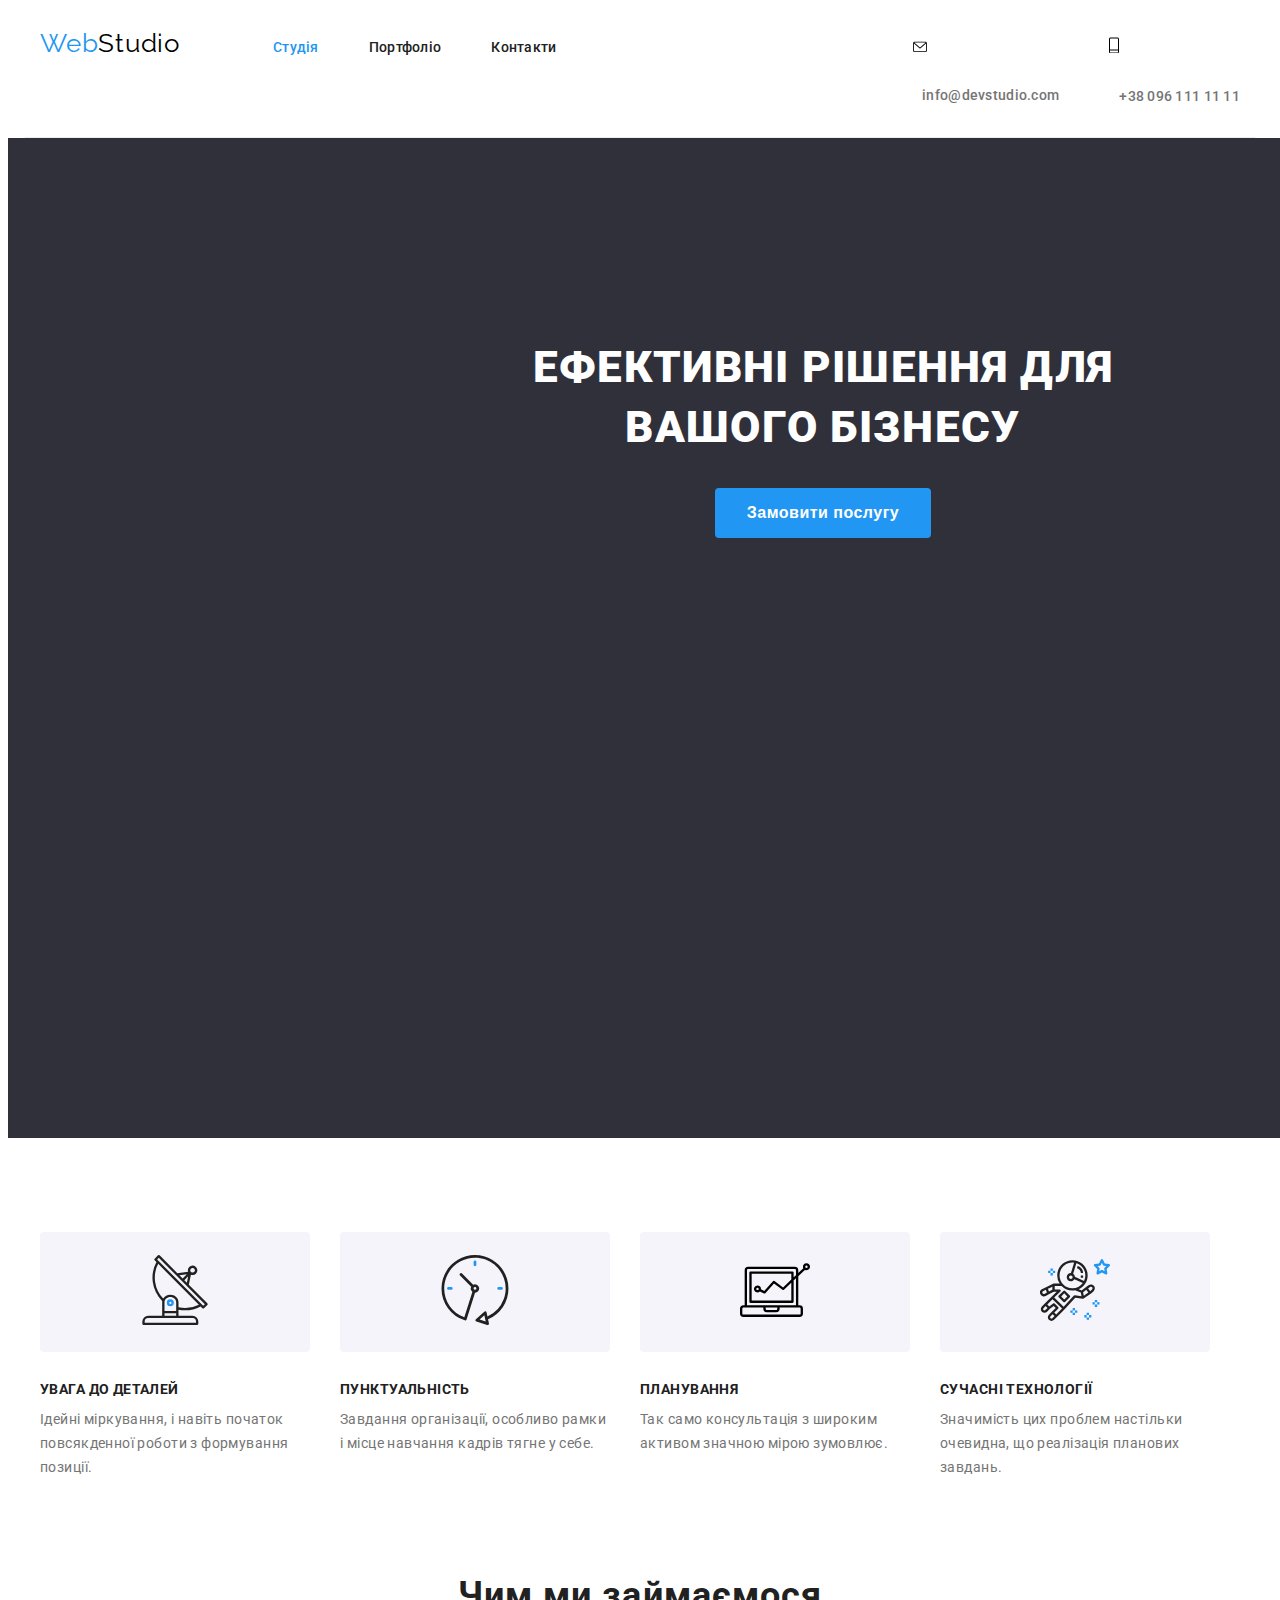
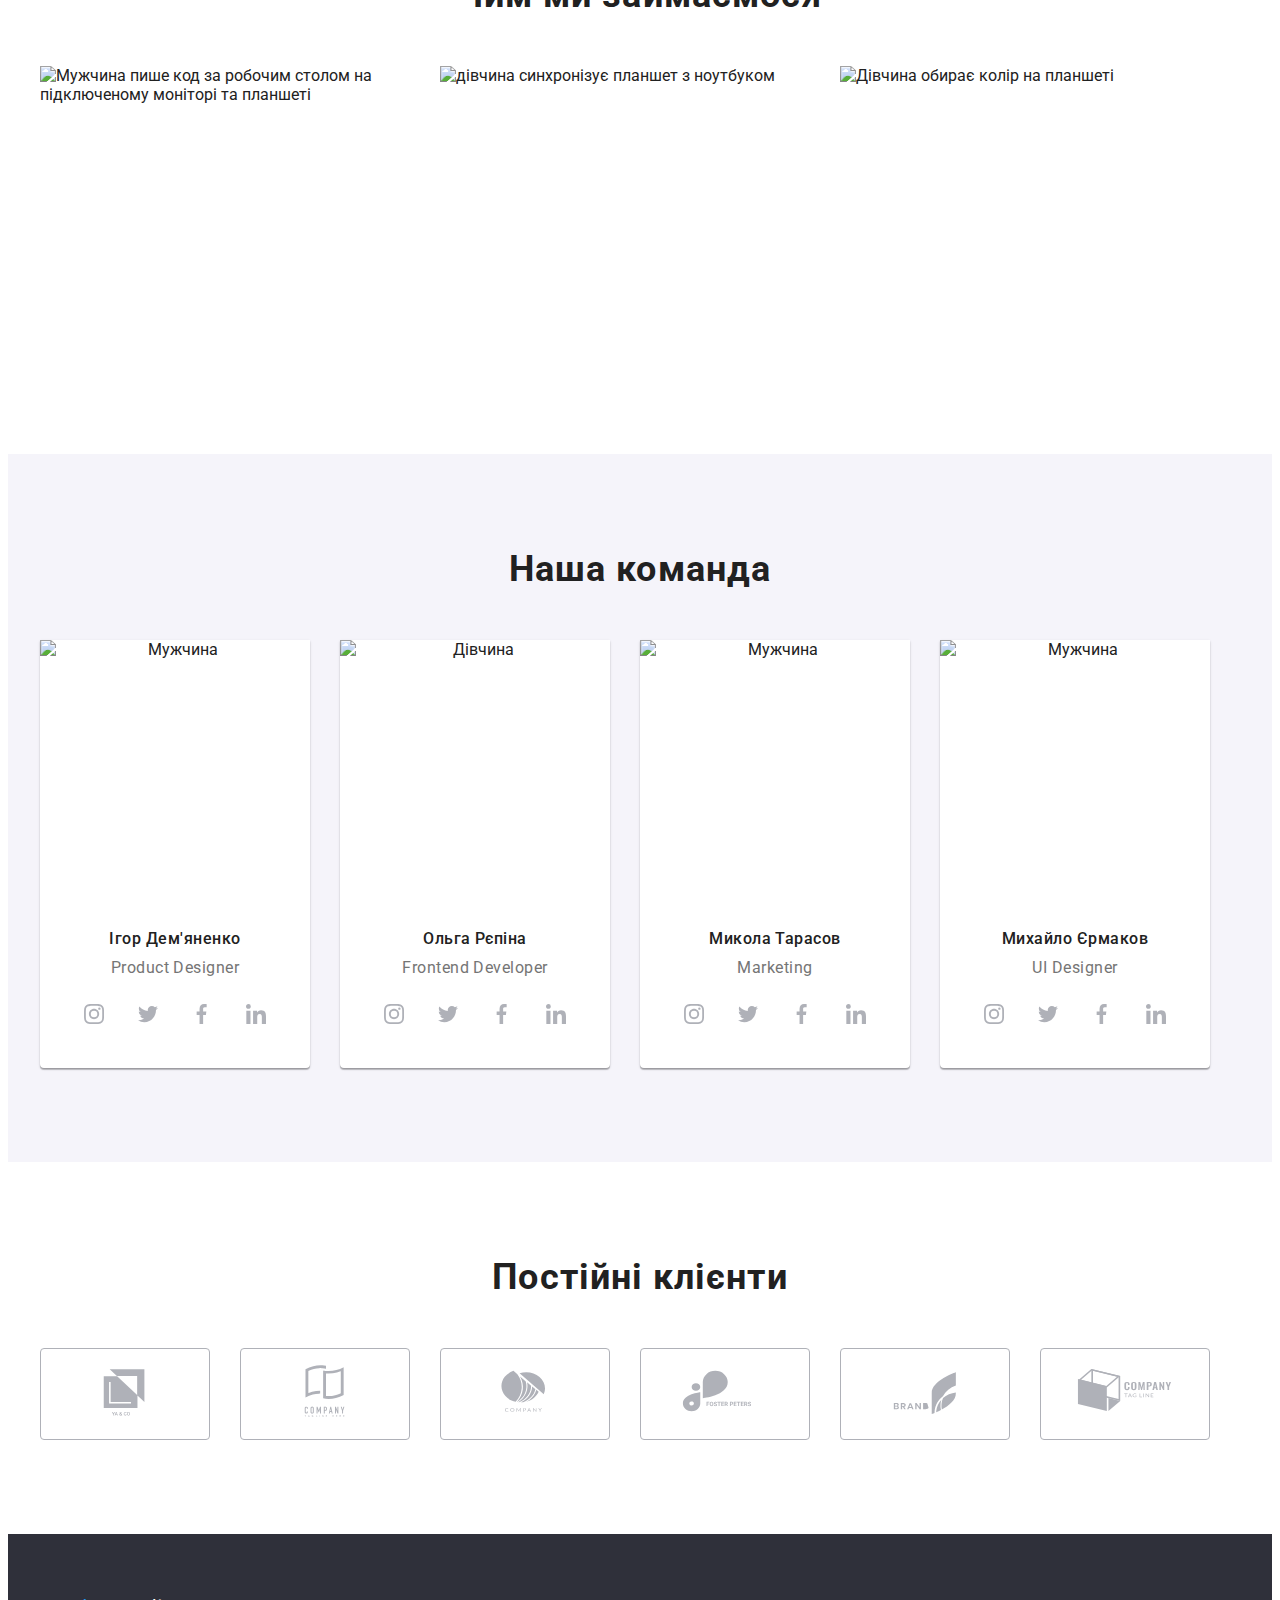
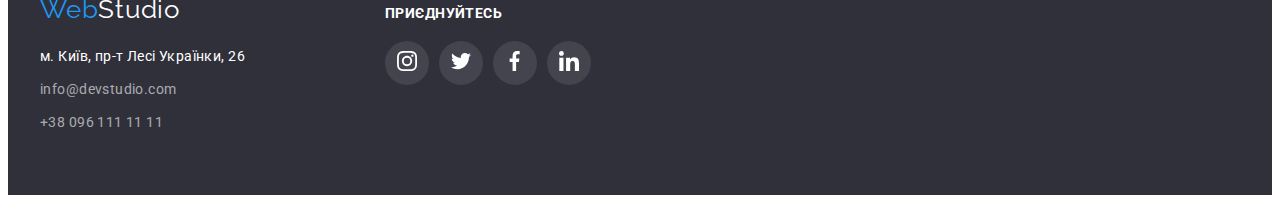
==== index.html @ 58b28f0f "hw 04 svg" ====
<!DOCTYPE html>
<html lang="uk">
  <head>
    <meta charset="UTF-8" />
    <meta http-equiv="X-UA-Compatible" content="IE=edge" />
    <meta name="viewport" content="width=device-width, initial-scale=1.0" />
    <title>WebStudio</title>
    <link rel="preconnect" href="https://fonts.googleapis.com">
    <link rel="preconnect" href="https://fonts.gstatic.com" crossorigin>
    <link href="https://fonts.googleapis.com/css2?family=Raleway:wght@700&family=Roboto:wght@400;500;700;900&display=swap" rel="stylesheet">
    <link rel="stylesheet" href="https://cdnjs.cloudflare.com/ajax/libs/modern-normalize/1.1.0/modern-normalize.min.css" integrity="sha512-wpPYUAdjBVSE4KJnH1VR1HeZfpl1ub8YT/NKx4PuQ5NmX2tKuGu6U/JRp5y+Y8XG2tV+wKQpNHVUX03MfMFn9Q==" crossorigin="anonymous" referrerpolicy="no-referrer" />
    <link rel="stylesheet" href="./css/styles.css" />
  </head>
  <body>
    <!-- Шапка --> 
    <header class="header">
      <div class="container head">
        <a class="logo" href="./index.html">Web<span class="logo-studio">Studio</span></a>
        <nav class="nav">
            <ul class="nav-list list">
              <li class="nav-item">
                <a href="./index.html" class="nav-link current">Студія</a>
              </li>
              <li class="nav-item">
                <a href="./portfolio.html" class="nav-link">Портфоліо</a>
              </li>
              <li class="nav-item">
                <a href="" class="nav-link">Контакти</a>
              </li>
            </ul>
        </nav>
          <ul class="contact list">
            <li class="contact-item">
              <svg class="icon" width="16" height="12">
                <use class="contact-icon" href="./img/SVG/symbol-defs.svg#envelope" ></use>
              </svg>
              <a href="mailto:info@devstudio.com" 
              class="contact-link">
                info@devstudio.com
              </a>
            </li>
            <li class="contact-item">
              <svg class="icon" width="10px" height="16px">
                <use class="contact-icon" href="./img/SVG/symbol-defs.svg#phone" ></use>
              </svg>
              <a href="tel:+380961111111" class="contact-link icon-phone">+38 096 111 11 11</a>
            </li>
          </ul>
      </div>
    </header>
    <main>
    <!-- Hero -->
      <section class="hero">
        <div class="container hero-bg gar">
          <h1 class="main-title">ЕФЕКТИВНІ РІШЕННЯ ДЛЯ <br /> ВАШОГО БІЗНЕСУ</h1>
          <button type="button" class="button">Замовити послугу</button>
        </div>
      </section>
      <!-- Features -->
      <section class="section">
        <div class="container">
          <h2 class="visually-hidden">Наші переваги</h2>
          <ul class="features list">
            <li class="features-item icon-antena">
              <button class="button-container">
                <svg class="f-icon" width="70" height="70" aria-label="Супутникова антена">
                  <use class="features-icon" href="./img/SVG/symbol-defs.svg#antena" ></use>
                </svg>
              </button>
              <h3 class="features-title">УВАГА ДО ДЕТАЛЕЙ</h3>
              <p class="features-text">
                Ідейні міркування, і навіть початок повсякденної роботи з формування позиції.
              </p>
            </li>
            <li class="features-item icon-clock">
              <button class="button-container">
                <svg class="icon" width="70" height="70" aria-label="Годинник">
                  <use class="contact-icon" href="./img/SVG/symbol-defs.svg#clock" ></use>
                </svg>
              </button>
              <h3 class="features-title">ПУНКТУАЛЬНІСТЬ</h3>
              <p class="features-text">
                Завдання організації, особливо рамки і місце навчання кадрів тягне у себе.
              </p>
            </li>
            <li class="features-item icon-vektor">
              <button class="button-container">
                
                <svg class="icon" width="70" height="70" aria-label="Вектор">
                  <use class="contact-icon" href="./img/SVG/symbol-defs.svg#vector"></use>
                </svg>
              
              </button>
              <h3 class="features-title">ПЛАНУВАННЯ</h3>
              <p class="features-text">Так само консультація з широким активом значною мірою зумовлює.</p>
            </li>
            <li class="features-item icon-austronaut">
              <button class="button-container">
                <svg class="icon" width="70" height="70" aria-label="Астронавт">
                  <use class="contact-icon" href="./img/SVG/symbol-defs.svg#astronaut" ></use>
                </svg>
              </button>
              <h3 class="features-title">СУЧАСНІ ТЕХНОЛОГІЇ</h3>
              <p class="features-text">
                Значимість цих проблем настільки очевидна, що реалізація планових завдань.
              </p>
            </li>
          </ul>
        </div>
      </section>
      <!-- Gallery -->
      <section class="section gallery-section">
        <div class="container">
          <h2 class="title">Чим ми займаємося</h2>
          <ul class="gallery list">
            <li class="gallery-item">
              <img
                src="./img/Gallery/бокс1.jpg"
                alt="Мужчина пише код за робочим столом на підключеному моніторі та планшеті"
                width="370"
                height="294"
                class="img"
              />
            </li>
            <li class="gallery-item">
              <img
                src="./img/Gallery/бокс2.jpg"
                alt="дівчина синхронізує планшет з ноутбуком"
                width="370"
                height="294"
                class="img"
              />
            </li>
            <li class="gallery-item">
              <img
                src="./img/Gallery/бокс3.jpg"
                alt="Дівчина обирає колір на планшеті"
                width="370"
                height="294"
                class="img"
              />
            </li>
          </ul>
        </div>
      </section>
      <!-- Team -->
      <section class="section team-section">
        <div class="container">
          <h2 class="title">Наша команда</h2>
          <ul class="team list">
            <li class="team-item">
              <img class="team-img" src="./img/Team/людина1.jpg" alt="Мужчина" width="270" height="260" />
              <div class="team-position">
                <h3 class="team-title">Ігор Дем'яненко</h3>
                <p class="team-text" lang="en">Product Designer</p>
                <ul class="team-list list">
                  <li class="team-link-item">
                    <button href="" class="button-team">
                      <svg class="team-icon" width="20" height="20" aria-label="Лого Інстаграм">
                        <use class="team-ic" href="./img/SVG/symbol-defs.svg#instagram" ></use>
                      </svg>
                    </button>
                  </li>
                  <li class="team-link-item">
                    <button href="" class="button-team">
                      <svg class="team-icon" width="20" height="20" aria-label="Лого Твітер">
                        <use class="team-ic" href="./img/SVG/symbol-defs.svg#twitter" ></use>
                      </svg>
                    </button>
                  </li>
                  <li class="team-link-item">
                    <button href="" class="button-team">
                      <svg class="team-icon" width="20" height="20" aria-label="Лого ФейсБук">
                        <use class="team-ic" href="./img/SVG/symbol-defs.svg#fb" ></use>
                      </svg>
                    </button>
                  </li>
                  <li class="team-link-item">
                    <button href="" class="button-team">
                      <svg class="team-icon" width="20" height="20" aria-label="Лого Лінк">
                        <use class="team-ic" href="./img/SVG/symbol-defs.svg#linkedin" ></use>
                      </svg>
                    </button>
                  </li>
                </ul>
              </div>
            </li>
            <li class="team-item">
              <img class="team-img" src="./img/Team/людина2.jpg" alt="Дівчина" width="270" height="260" />
              <div class="team-position">
                <h3 class="team-title">Ольга Рєпіна</h3>
                <p class="team-text" lang="en">Frontend Developer</p>
                <ul class="team-list list">
                  <li class="team-link-item">
                    <button href="" class="button-team">
                      <svg class="team-icon" width="20" height="20" aria-label="Лого Інстаграм">
                        <use class="team-ic" href="./img/SVG/symbol-defs.svg#instagram" ></use>
                      </svg>
                    </button>
                  </li>
                  <li class="team-link-item">
                    <button href="" class="button-team">
                      <svg class="team-icon" width="20" height="20" aria-label="Лого Твітер">
                        <use class="team-ic" href="./img/SVG/symbol-defs.svg#twitter" ></use>
                      </svg>
                    </button>
                  </li>
                  <li class="team-link-item">
                    <button href="" class="button-team">
                      <svg class="team-icon" width="20" height="20" aria-label="Лого ФейсБук">
                        <use class="team-ic" href="./img/SVG/symbol-defs.svg#fb" ></use>
                      </svg>
                    </button>
                  </li>
                  <li class="team-link-item">
                    <button href="" class="button-team">
                      <svg class="team-icon" width="20" height="20" aria-label="Лого Лінк">
                        <use class="team-ic" href="./img/SVG/symbol-defs.svg#linkedin" ></use>
                      </svg>
                    </button>
                  </li>
                </ul>
              </div>
            </li>
            <li class="team-item">
              <img class="team-img" src="./img/Team/людина3.jpg" alt="Мужчина" width="270" height="260" />
              <div class="team-position">
                <h3 class="team-title">Микола Тарасов</h3>
                <p class="team-text" lang="en">Marketing</p>
                <ul class="team-list list">
                  <li class="team-link-item">
                    <button href="" class="button-team">
                      <svg class="team-icon" width="20" height="20" aria-label="Лого Інстаграм">
                        <use class="team-ic" href="./img/SVG/symbol-defs.svg#instagram" ></use>
                      </svg>
                    </button>
                  </li>
                  <li class="team-link-item">
                    <button href="" class="button-team">
                      <svg class="team-icon" width="20" height="20" aria-label="Лого Твітер">
                        <use class="team-ic" href="./img/SVG/symbol-defs.svg#twitter" ></use>
                      </svg>
                    </button>
                  </li>
                  <li class="team-link-item">
                    <button href="" class="button-team">
                      <svg class="team-icon" width="20" height="20" aria-label="Лого ФейсБук">
                        <use class="team-ic" href="./img/SVG/symbol-defs.svg#fb" ></use>
                      </svg>
                    </button>
                  </li>
                  <li class="team-link-item">
                    <button href="" class="button-team">
                      <svg class="team-icon" width="20" height="20" aria-label="Лого Лінк">
                        <use class="team-ic" href="./img/SVG/symbol-defs.svg#linkedin" ></use>
                      </svg>
                    </button>
                  </li>
                </ul>
              </div>
            </li>
            <li class="team-item">
              <img class="team-img" src="./img/Team/людина4.jpg" alt="Мужчина" width="270" height="260" />
              <div class="team-position">
                <h3 class="team-title">Михайло Єрмаков</h3>
                <p class="team-text" lang="en">UI Designer</p>
                <ul class="team-list list">
                  <li class="team-link-item">
                    <button href="" class="button-team">
                      <svg class="team-icon" width="20" height="20" aria-label="Лого Інстаграм">
                        <use class="team-ic" href="./img/SVG/symbol-defs.svg#instagram" ></use>
                      </svg>
                    </button>
                  </li>
                  <li class="team-link-item">
                    <button href="" class="button-team">
                      <svg class="team-icon" width="20" height="20" aria-label="Лого Твітер">
                        <use class="team-ic" href="./img/SVG/symbol-defs.svg#twitter" ></use>
                      </svg>
                    </button>
                  </li>
                  <li class="team-link-item">
                    <button href="" class="button-team">
                      <svg class="team-icon" width="20" height="20" aria-label="Лого ФейсБук">
                        <use class="team-ic" href="./img/SVG/symbol-defs.svg#fb" ></use>
                      </svg>
                    </button>
                  </li>
                  <li class="team-link-item">
                    <button href="" class="button-team">
                      <svg class="team-icon" width="20" height="20" aria-label="Лого Лінк">
                        <use class="team-ic" href="./img/SVG/symbol-defs.svg#linkedin" ></use>
                      </svg>
                    </button>
                  </li>
                </ul>
              </div>
            </li>
          </ul>
        </div>
      </section>
      <!-- Clients -->
      <section class="section client-section">
        <div class="container">
        <h2 class="title">Постійні клієнти</h2>
        <ul class="client-list list">
          <li class="client-item">
            <button class="client-button">
              <svg class="team-icon" width="106" height="60" aria-label="Лого ya&go">
                <use class="team-ic" href="./img/SVG/symbol-defs.svg#yago" ></use>
              </svg>
            </button>
          </li>
          <li class="client-item">
            <button class="client-button">
              <svg class="team-icon" width="106" height="60" aria-label="Лого tagline-here">
                <use class="team-ic" href="./img/SVG/symbol-defs.svg#tagline-here" ></use>
              </svg>
            </button>
          </li>
          <li class="client-item">
            <button class="client-button">
              <svg class="team-icon" width="106" height="60" aria-label="Лого company">
                <use class="team-ic" href="./img/SVG/symbol-defs.svg#company" ></use>
              </svg>
            </button>
          </li>
          <li class="client-item">
            <button class="client-button">
              <svg class="team-icon" width="106" height="60" aria-label="Лого foster">
                <use class="team-ic" href="./img/SVG/symbol-defs.svg#foster" ></use>
              </svg>
            </button>
          </li>
          <li class="client-item">
            <button class="client-button">
              <svg class="team-icon" width="106" height="60" aria-label="Лого brand">
                <use class="team-ic" href="./img/SVG/symbol-defs.svg#brend" ></use>
              </svg>
            </button>
          </li>
          <li class="client-item">
            <button class="client-button">
              <svg class="team-icon" width="106" height="60" aria-label="Лого tag-line">
                <use class="team-ic" href="./img/SVG/symbol-defs.svg#tag-line" ></use>
              </svg>
            </button>
          </li>
        </ul>
      </div>
      </section>
    </main>

    <!-- Footer -->
    <footer class="footer">
      <div class="container foot-container">
        <div class="footer-contact">
        <a class="address-logo" href="./index.html">Web<span class="address-logo-studio">Studio</span></a>
        <address class="address">
          <ul class="footer-list list">
            <li class="footer-item">
              <a
                class="footer-contact"
                target="_blank"
                rel="noopener norefferer"
                href="https://www.google.com/maps/place/%D0%B1%D1%83%D0%BB.+%D0%9B%D0%B5%D1%81%D0%B8+%D0%A3%D0%BA%D1%80%D0%B0%D0%B8%D0%BD%D0%BA%D0%B8,+26,+%D0%9A%D0%B8%D0%B5%D0%B2,+02000/data=!4m2!3m1!1s0x40d4cf0e033ecbe9:0x57a4dffefec77da0?sa=X&ved=2ahUKEwij4-Hri735AhVkw4sKHWRKDZoQ8gF6BAgVEAE"
              >
                м. Київ, пр-т Лесі Українки, 26
              </a>
            </li>
            <li class="footer-item">
              <a class="footer-contact call" href="mailto:info@devstudio.com">info@devstudio.com</a>
            </li>
            <li class="footer-item">
              <a class="footer-contact call" href="tel:+380961111111">+38 096 111 11 11</a>
            </li>
          </ul>
        </address>
      </div>
      <div class="footer-social">
        <h2 class="footer-title">приєднуйтесь</h2>
        <ul class="footer-social-list list">
          <li class="footer-link-item">
            <button href="" class="button-footer">
              <svg class="footer-icon" width="20" height="20" aria-label="Лого Інстаграм">
                <use class="footer-ic" href="./img/SVG/symbol-defs.svg#instagram" ></use>
              </svg>
            </button>
          </li>
          <li class="footer-link-item">
            <button href="" class="button-footer">
              <svg class="footer-icon" width="20" height="20" aria-label="Лого Твітер">
                <use class="footer-ic" href="./img/SVG/symbol-defs.svg#twitter" ></use>
              </svg>
            </button>
          </li>
          <li class="footer-link-item">
            <button href="" class="button-footer">
              <svg class="footer-icon" width="20" height="20" aria-label="Лого ФейсБук">
                <use class="footer-ic" href="./img/SVG/symbol-defs.svg#fb" ></use>
              </svg>
            </button>
          </li>
          <li class="footer-link-item">
            <button href="" class="button-footer">
              <svg class="footer-icon" width="20" height="20" aria-label="Лого Лінк">
                <use class="footer-ic" href="./img/SVG/symbol-defs.svg#linkedin" ></use>
              </svg>
            </button>
          </li>
        </ul>
      </div>
      </div>
    </footer>
  </body>
</html>
---- css/styles.css ----
/* main text color #212121 */
/* secondary text color #757575*/
/* text white #ffffff */
/* main background col #2F303A */
/* white background #FFFFFF */
/* secondary background col #F5F4FA */
/* brand color #2196F3 */
/* text color: rgba(255, 255, 255, 0.6);*/
/* width content 1170px + gatter 30px = 1200px padding left & right 15px */
:root {
    --primary-text-color: #212121;
    --secondary-text-color: #757575;
    --primary-white-color: #ffffff;
    --brand-color: #2196F3;
    --white-background: #FFFFFF;
    --secondary-background: #F5F4FA;
    --primary-background: #2F303A;
    --text-rgba: rgba(255, 255, 255, 0.6);
    --logo-color: #AFB1B8;
    --logo-bg-color: #43444D;
}
body {
    font-family: 'Roboto', sans-serif;
    color: var(--primary-text-color);
    background-color: var(--white-background);
}
h1,
h2,
h3,
h4,
h5,
h6,
p,
ul {
    margin: 0;
    padding: 0;
}
.list {
    list-style-type: none;
}
.container {
    width: 1200px;
    margin-left: auto;
    margin-right: auto;
    padding: 0 15px;
}

/* Header */
    
    .head {
        display: flex;
        align-items: baseline;
        border-bottom: 1px solid #ECECEC;
    }
    .logo {
        color: var(--brand-color);

        font-family: 'Raleway', sans-serif;
        font-size: 26px;
        line-height: 1.2;   
        letter-spacing: 0.03em;     
        text-decoration: none;
    }
    .logo-studio {
        color: #000000;
    }
    .nav {
        display: flex;
        align-items: center;
        
    }
    .nav-list {
        display: flex;
        margin-left: 93px;
    }
    .nav-item {
        /* outline: 1px solid tomato;
        background-color: yellow; */
        
    }
    .nav-list .nav-item + .nav-item {
        margin-left: 50px;
    }
    /* .nav-item:not(:last-child) {
        margin-right: 50px;
    } */
    .nav-link {
        display: block;
        padding-top: 32px;
        padding-bottom: 32px;

        color: var(--primary-text-color);
        font-weight: 500;
        font-size: 14px;
        line-height: 1.14;
        letter-spacing: 0.02em;        
        text-decoration: none;
    }
    .nav-link:hover,
    .nav-link:focus,
    .contact-link:hover,
    .contact-link:focus {
        color: var(--brand-color);
    }
    .nav-list, .nav-link.current {
        color: var(--brand-color);
    }
    .contact {
        display: flex;
        margin-left: auto;
    }
    .contact .contact-item + .contact-item {
        margin-left: 50px;
    }
    .contact-item:hover {
        fill: var(--brand-color);
    }
    .contact-link {
        display: block flex;
        padding: 0;
        padding-left: 10px;
        padding-top: 32px;
        padding-bottom: 32px;
        margin: 0;
        color: var(--secondary-text-color);

        font-weight: 500;
        font-size: 14px;
        line-height: 1.14;
        letter-spacing: 0.02em;
        text-decoration: none;
    }
    
/* Hero */
    
    .footer {
        background-color: var(--primary-background);
    }
    .hero {
        
        text-align: center;
    }
    .hero-bg {
        height: 600px;
        min-width: 1600px;
        margin-left: auto;
        margin-bottom: auto;
        padding-top: 200px;
        padding-bottom: 200px;
        background-image: linear-gradient( 
        to right, rgba(47, 48, 58, 0.4),
        rgba(47, 48, 58, 0.4)),
        url("../img/Img-bg.jpg");
        background-color: var(--primary-background);
    }
    .section {
        padding: 94px 0;
        
    }
    .main-title {
        color: var(--primary-white-color);

        font-weight: 900;
        font-size: 44px;
        line-height: 1.36;
        letter-spacing: 0.03em;
        text-align: center;

        
        margin-bottom: 30px;

        
    }
    .button {
        color: var(--primary-white-color);
        background-color: var(--brand-color);

        font-weight: 700;
        font-size: 16px;
        line-height: 1.87;
        letter-spacing: 0.03em;
        cursor: pointer;
        text-align: center;

        border-radius: 4px;
        padding: 10px 32px;
        display: inline-block;
        min-width: 216px;
        height: 50px;
        border: 0;
        
    }
/* Feateures */
    .visually-hidden {
        position: absolute;
        white-space: nowrap;
        width: 1px;
        height: 1px;
        overflow: hidden;
        border: 0;
        padding: 0;
        clip: rect(0 0 0 0);
        clip-path: inset(50%);
        margin: -1px;
    }
    
    .features {
        display: flex;
    }
    .features-item {
        width: 270px;
    }
    .features .features-item + .features-item {
        margin-left: 30px;
    }
    
    .button-container {
        width: 270px;
        height: 120px;
        border: 0;
        padding: 0;
        border-radius: 4px;
        background-color: var(--secondary-background);
    }
    .features-title {
        color: var(--primary-text-color);

        font-weight: 700;
        font-size: 14px;
        line-height: 1.14;
        letter-spacing: 0.03em;

        margin-top: 30px;
        margin-bottom: 10px;
        
    }
    .features-text {
        color: var(--secondary-text-color);

        font-size: 14px;
        line-height: 1.71;
        letter-spacing: 0.03em;
       
    }
    /* Gallery */
    .title {
        color: var(--primary-text-color);

        font-weight: 700;
        font-size: 36px; 
        line-height: 1.17;  
        letter-spacing: 0.03em;     
        text-align: center;

        margin-bottom: 50px;
    }
    .gallery-section {
        padding-top: 0;
    }
    .gallery {
        display: flex;
    }
    .gallery .gallery-item + .gallery-item {
        margin-left: 30px;
    }
    .gallery-item {
        
    }
    .img {
        display: block;
        height: auto;
        max-width: 100%;
    }

/* Team */
    .team-section {
        background-color: var(--secondary-background);
    }
    .team {
        display: flex;
        text-align: center;
    }
    .team .team-item + .team-item {
        margin-left: 30px;
    }
    .team-item {
        box-shadow: 0px 1px 3px 
        rgba(0, 0, 0, 0.12), 0px 1px 1px 
        rgba(0, 0, 0, 0.14), 0px 2px 1px 
        rgba(0, 0, 0, 0.2);
        background-color: var(--primary-white-color);
        border-radius: 0px 0px 4px 4px;
    }
    .team-img {
        display: block;
    }
    .team-position {
        padding-top: 30px;
        padding-bottom: 30px;
        
    }
    .team-title {
        color: var(--primary-text-color);

        font-weight: 500;
        font-size: 16px;
        line-height: 1.18;
        letter-spacing: 0.03em;

        margin-bottom: 10px;
    }
    .team-text {
        color: var(--secondary-text-color);

        font-size: 16px;
        line-height: 1.18;
        letter-spacing: 0.03em;
        margin-bottom: 16px;
    }
    .team-list {
        display: flex;
        justify-content: center;
        
    }
    .team-link-item {
        margin-right: 10px;
        fill: var(--logo-color);
        
    }
    .team-link-item:last-child {
        margin-right: 0;
        
    }
    
    .team-link-item:hover {
        fill: var(--primary-white-color);
        
        
    }
    .button-team {
        border: 0;
        border-radius: 50%;
        background-color: var(--white-background);
        display: inline-block;
        width: 44px;
        height: 44px;
        cursor: pointer;
    }
    .button-team:hover {
        background-color: var(--brand-color);
    }
   
    /* Clients */
    .client-list {
        display: flex;
    }
    .client-item {
        margin-right: 30px;
        fill: var(--logo-color);
    }
    .client-item:last-child {
        margin-right: 0;
    }
    .client-item:hover {
        fill: var(--brand-color);
    }
    .client-button {
        display: inline-block;
        border: 1px solid #AFB1B8;
        border-radius: 4px;
        width: 170px;
        height: 92px;
        background-color: var(--white-background);
        cursor: pointer;
    }
    .client-button:hover {
        border-color: var(--brand-color);
    }
    /* Footer */
    .footer {
        padding-top: 60px;
        padding-bottom: 60px;
    }
    .foot-container {
        display: flex;
        align-items: baseline;
    }
    .footer-contact {
        margin-right: 70px;
    }
    .address {
        font-style: normal;
        

    }
    .address-logo {
        color: var(--brand-color);

        font-family: 'Raleway', sans-serif;
        font-size: 26px;
        line-height: 1.19;
        letter-spacing: 0.03em;
        text-decoration: none;

        display: inline-block;
        margin-bottom: 20px;
    }
    .address-logo-studio {
        color: var(--primary-white-color);
        
    }
    .footer-item {
        margin-bottom: 9px;
        
    }
    .footer-item:last-child {
        margin-bottom: 0;
    }
    .footer-contact { 
        color: var(--primary-white-color);

        font-size: 14px;
        line-height: 1.71;
        letter-spacing: 0.03em;
        text-decoration: none;
        
    }
    
    .footer-contact.call {
        color: var(--text-rgba);

        font-size: 14px;
        line-height: 1.71;
        letter-spacing: 0.03em;
    }
    .footer-contact:hover,
    .footer-contact:focus,
    .footer-contact.call:hover,
    .footer-contact.call:focus {
        color: var(--brand-color);
    }
    .footer-title {
        color: var(--primary-white-color);
        margin-bottom: 20px;

        font-weight: 700;
        font-size: 14px;
        line-height: calc(16 / 14);
        letter-spacing: 0.03em;
        text-transform: uppercase;
    }
    .footer-social-list {
        display: flex;
    }
    .footer-link-item {
        margin-right: 10px;
        fill: var(--primary-white-color);
    }
    .footer-link-item:last-child {
        margin-right: 0;
    }
    .button-footer {
        border: 0;
        border-radius: 50%;
        background-color: var(--logo-bg-color);
        display: inline-block;
        width: 44px;
        height: 44px;
        cursor: pointer;
    }
    .button-footer:hover {
        background-color: var(--brand-color);
    }
    /* Portfolio */
    /* Filter */
    .filter {
        display: flex;
        justify-content: center;
        margin-bottom: 50px;
    }
    .filter .filter-item + .filter-item {
        margin-left: 8px;
    }
    .filter-button {
        color: var(--primary-text-color);
        background-color: #F5F4FA;

        font-weight: 500;
        font-size: 16px;
        line-height: 1.62;
        letter-spacing: 0.03em;
        cursor: pointer;
        text-align: center;

        display: inline-block;
        border: 0;
        border-radius: 4px;
        min-width: 73px;
        height: 38px;
        padding: 6px 22px;
    }
    .filter-button:hover,
    .filter-button:focus {
        color: var(--primary-white-color);
        background-color: var(--brand-color);
    }
    /* Works */
    .works {
        display: flex;
        flex-wrap: wrap;
        gap: 30px;
    }
    .works-link {
        text-decoration: none;
        
    }
    .works-title {
        color: var(--primary-text-color);

        font-weight: 700;
        font-size: 18px;
        line-height: 2; 
        letter-spacing: 0.03em;

        margin-bottom: 4px;
    }
    .works-img {
        display: block;
    }
    .works-img:focus,
    .works-img:hover,
    .works-title:hover,
    .works-title:focus,
    .works-text:hover,
    .works-text:focus {
        color: var(--brand-color);
    }
    .works-text {
        color: var(--secondary-text-color);

        font-size: 16px;
        line-height: 1.88;
        letter-spacing: 0.03em;
    }
    .works-border {
        border-right: 1px solid #EEEEEE;
        border-bottom: 1px solid #EEEEEE;
        border-left: 1px solid #EEEEEE;
        padding: 20px 24px;
        
    }
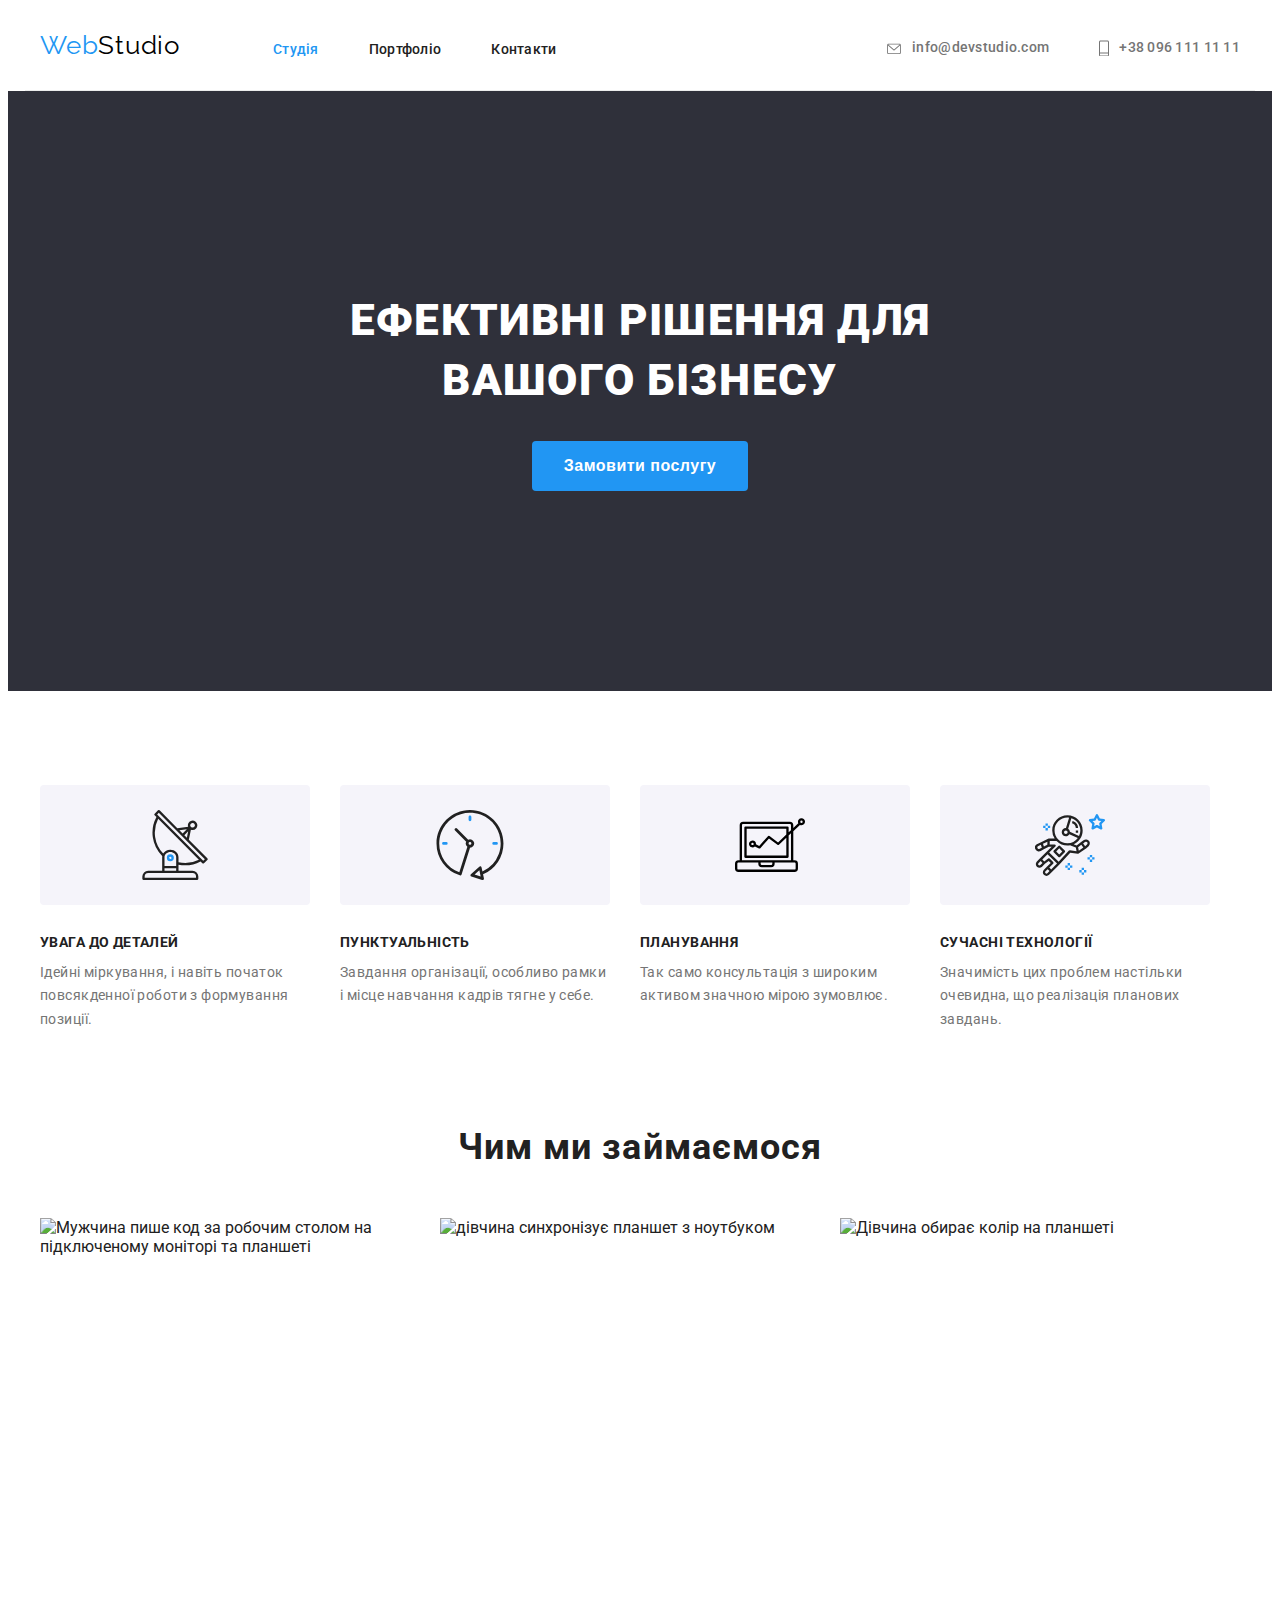
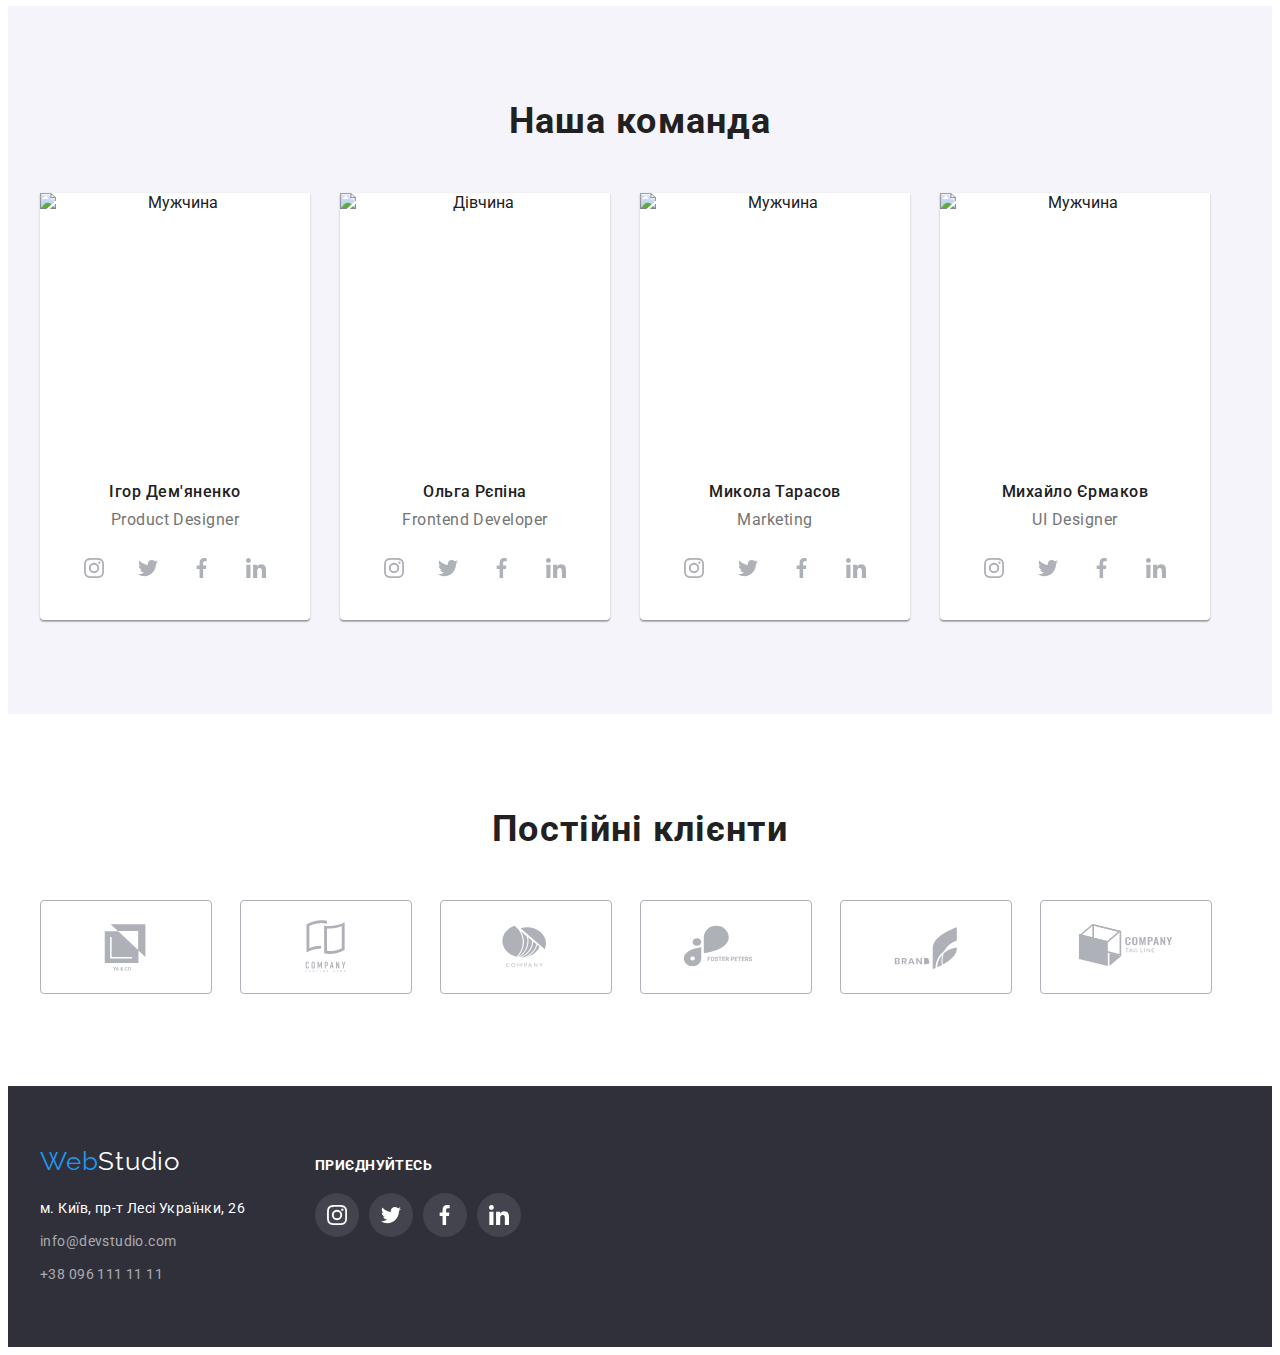
==== commit 71134b8f: "correct mistakes" ====
--- a/index.html
+++ b/index.html
@@ -29,29 +29,31 @@
               </li>
             </ul>
         </nav>
-          <ul class="contact list">
-            <li class="contact-item">
-              <svg class="icon" width="16" height="12">
-                <use class="contact-icon" href="./img/SVG/symbol-defs.svg#envelope" ></use>
-              </svg>
-              <a href="mailto:info@devstudio.com" 
-              class="contact-link">
-                info@devstudio.com
-              </a>
-            </li>
-            <li class="contact-item">
+        <ul class="contact list">
+          <li class="contact-item">
+            <a href="mailto:info@devstudio.com" 
+            class="contact-link">
+            <svg class="icon" width="16" height="12">
+              <use class="contact-icon" href="./img/SVG/symbol-defs.svg#envelope" ></use>
+            </svg>
+            info@devstudio.com
+            </a>
+          </li>
+          <li class="contact-item">
+            <a href="tel:+380961111111" class="contact-link">
               <svg class="icon" width="10px" height="16px">
                 <use class="contact-icon" href="./img/SVG/symbol-defs.svg#phone" ></use>
               </svg>
-              <a href="tel:+380961111111" class="contact-link icon-phone">+38 096 111 11 11</a>
-            </li>
-          </ul>
+              +38 096 111 11 11
+            </a>
+          </li>
+        </ul>
       </div>
     </header>
     <main>
     <!-- Hero -->
       <section class="hero">
-        <div class="container hero-bg gar">
+        <div class="container">
           <h1 class="main-title">ЕФЕКТИВНІ РІШЕННЯ ДЛЯ <br /> ВАШОГО БІЗНЕСУ</h1>
           <button type="button" class="button">Замовити послугу</button>
         </div>
@@ -62,44 +64,44 @@
           <h2 class="visually-hidden">Наші переваги</h2>
           <ul class="features list">
             <li class="features-item icon-antena">
-              <button class="button-container">
+              <div class="icon-container">
                 <svg class="f-icon" width="70" height="70" aria-label="Супутникова антена">
                   <use class="features-icon" href="./img/SVG/symbol-defs.svg#antena" ></use>
                 </svg>
-              </button>
+              </div>
               <h3 class="features-title">УВАГА ДО ДЕТАЛЕЙ</h3>
               <p class="features-text">
                 Ідейні міркування, і навіть початок повсякденної роботи з формування позиції.
               </p>
             </li>
             <li class="features-item icon-clock">
-              <button class="button-container">
+              <div class="icon-container">
                 <svg class="icon" width="70" height="70" aria-label="Годинник">
                   <use class="contact-icon" href="./img/SVG/symbol-defs.svg#clock" ></use>
                 </svg>
-              </button>
+              </div>
               <h3 class="features-title">ПУНКТУАЛЬНІСТЬ</h3>
               <p class="features-text">
                 Завдання організації, особливо рамки і місце навчання кадрів тягне у себе.
               </p>
             </li>
             <li class="features-item icon-vektor">
-              <button class="button-container">
+              <div class="icon-container">
                 
                 <svg class="icon" width="70" height="70" aria-label="Вектор">
                   <use class="contact-icon" href="./img/SVG/symbol-defs.svg#vector"></use>
                 </svg>
               
-              </button>
+              </div>
               <h3 class="features-title">ПЛАНУВАННЯ</h3>
               <p class="features-text">Так само консультація з широким активом значною мірою зумовлює.</p>
             </li>
             <li class="features-item icon-austronaut">
-              <button class="button-container">
+              <div class="icon-container">
                 <svg class="icon" width="70" height="70" aria-label="Астронавт">
                   <use class="contact-icon" href="./img/SVG/symbol-defs.svg#astronaut" ></use>
                 </svg>
-              </button>
+              </div>
               <h3 class="features-title">СУЧАСНІ ТЕХНОЛОГІЇ</h3>
               <p class="features-text">
                 Значимість цих проблем настільки очевидна, що реалізація планових завдань.
@@ -155,32 +157,32 @@
                 <p class="team-text" lang="en">Product Designer</p>
                 <ul class="team-list list">
                   <li class="team-link-item">
-                    <button href="" class="button-team">
+                    <a href="" class="team-social">
                       <svg class="team-icon" width="20" height="20" aria-label="Лого Інстаграм">
                         <use class="team-ic" href="./img/SVG/symbol-defs.svg#instagram" ></use>
                       </svg>
-                    </button>
-                  </li>
-                  <li class="team-link-item">
-                    <button href="" class="button-team">
+                    </a>
+                  </li>
+                  <li class="team-link-item">
+                    <a href="" class="team-social">
                       <svg class="team-icon" width="20" height="20" aria-label="Лого Твітер">
                         <use class="team-ic" href="./img/SVG/symbol-defs.svg#twitter" ></use>
                       </svg>
-                    </button>
-                  </li>
-                  <li class="team-link-item">
-                    <button href="" class="button-team">
+                    </a>
+                  </li>
+                  <li class="team-link-item">
+                    <a href="" class="team-social">
                       <svg class="team-icon" width="20" height="20" aria-label="Лого ФейсБук">
                         <use class="team-ic" href="./img/SVG/symbol-defs.svg#fb" ></use>
                       </svg>
-                    </button>
-                  </li>
-                  <li class="team-link-item">
-                    <button href="" class="button-team">
+                    </a>
+                  </li>
+                  <li class="team-link-item">
+                    <a href="" class="team-social">
                       <svg class="team-icon" width="20" height="20" aria-label="Лого Лінк">
                         <use class="team-ic" href="./img/SVG/symbol-defs.svg#linkedin" ></use>
                       </svg>
-                    </button>
+                    </a>
                   </li>
                 </ul>
               </div>
@@ -192,32 +194,32 @@
                 <p class="team-text" lang="en">Frontend Developer</p>
                 <ul class="team-list list">
                   <li class="team-link-item">
-                    <button href="" class="button-team">
+                    <a href="" class="team-social">
                       <svg class="team-icon" width="20" height="20" aria-label="Лого Інстаграм">
                         <use class="team-ic" href="./img/SVG/symbol-defs.svg#instagram" ></use>
                       </svg>
-                    </button>
-                  </li>
-                  <li class="team-link-item">
-                    <button href="" class="button-team">
+                    </a>
+                  </li>
+                  <li class="team-link-item">
+                    <a href="" class="team-social">
                       <svg class="team-icon" width="20" height="20" aria-label="Лого Твітер">
                         <use class="team-ic" href="./img/SVG/symbol-defs.svg#twitter" ></use>
                       </svg>
-                    </button>
-                  </li>
-                  <li class="team-link-item">
-                    <button href="" class="button-team">
+                    </a>
+                  </li>
+                  <li class="team-link-item">
+                    <a href="" class="team-social">
                       <svg class="team-icon" width="20" height="20" aria-label="Лого ФейсБук">
                         <use class="team-ic" href="./img/SVG/symbol-defs.svg#fb" ></use>
                       </svg>
-                    </button>
-                  </li>
-                  <li class="team-link-item">
-                    <button href="" class="button-team">
+                    </a>
+                  </li>
+                  <li class="team-link-item">
+                    <a href="" class="team-social">
                       <svg class="team-icon" width="20" height="20" aria-label="Лого Лінк">
                         <use class="team-ic" href="./img/SVG/symbol-defs.svg#linkedin" ></use>
                       </svg>
-                    </button>
+                    </a>
                   </li>
                 </ul>
               </div>
@@ -229,32 +231,32 @@
                 <p class="team-text" lang="en">Marketing</p>
                 <ul class="team-list list">
                   <li class="team-link-item">
-                    <button href="" class="button-team">
+                    <a href="" class="team-social">
                       <svg class="team-icon" width="20" height="20" aria-label="Лого Інстаграм">
                         <use class="team-ic" href="./img/SVG/symbol-defs.svg#instagram" ></use>
                       </svg>
-                    </button>
-                  </li>
-                  <li class="team-link-item">
-                    <button href="" class="button-team">
+                    </a>
+                  </li>
+                  <li class="team-link-item">
+                    <a href="" class="team-social">
                       <svg class="team-icon" width="20" height="20" aria-label="Лого Твітер">
                         <use class="team-ic" href="./img/SVG/symbol-defs.svg#twitter" ></use>
                       </svg>
-                    </button>
-                  </li>
-                  <li class="team-link-item">
-                    <button href="" class="button-team">
+                    </a>
+                  </li>
+                  <li class="team-link-item">
+                    <a href="" class="team-social">
                       <svg class="team-icon" width="20" height="20" aria-label="Лого ФейсБук">
                         <use class="team-ic" href="./img/SVG/symbol-defs.svg#fb" ></use>
                       </svg>
-                    </button>
-                  </li>
-                  <li class="team-link-item">
-                    <button href="" class="button-team">
+                    </a>
+                  </li>
+                  <li class="team-link-item">
+                    <a href="" class="team-social">
                       <svg class="team-icon" width="20" height="20" aria-label="Лого Лінк">
                         <use class="team-ic" href="./img/SVG/symbol-defs.svg#linkedin" ></use>
                       </svg>
-                    </button>
+                    </a>
                   </li>
                 </ul>
               </div>
@@ -266,32 +268,32 @@
                 <p class="team-text" lang="en">UI Designer</p>
                 <ul class="team-list list">
                   <li class="team-link-item">
-                    <button href="" class="button-team">
+                    <a href="" class="team-social">
                       <svg class="team-icon" width="20" height="20" aria-label="Лого Інстаграм">
                         <use class="team-ic" href="./img/SVG/symbol-defs.svg#instagram" ></use>
                       </svg>
-                    </button>
-                  </li>
-                  <li class="team-link-item">
-                    <button href="" class="button-team">
+                    </a>
+                  </li>
+                  <li class="team-link-item">
+                    <a href="" class="team-social">
                       <svg class="team-icon" width="20" height="20" aria-label="Лого Твітер">
                         <use class="team-ic" href="./img/SVG/symbol-defs.svg#twitter" ></use>
                       </svg>
-                    </button>
-                  </li>
-                  <li class="team-link-item">
-                    <button href="" class="button-team">
+                    </a>
+                  </li>
+                  <li class="team-link-item">
+                    <a href="" class="team-social">
                       <svg class="team-icon" width="20" height="20" aria-label="Лого ФейсБук">
                         <use class="team-ic" href="./img/SVG/symbol-defs.svg#fb" ></use>
                       </svg>
-                    </button>
-                  </li>
-                  <li class="team-link-item">
-                    <button href="" class="button-team">
+                    </a>
+                  </li>
+                  <li class="team-link-item">
+                    <a href="" class="team-social">
                       <svg class="team-icon" width="20" height="20" aria-label="Лого Лінк">
                         <use class="team-ic" href="./img/SVG/symbol-defs.svg#linkedin" ></use>
                       </svg>
-                    </button>
+                    </a>
                   </li>
                 </ul>
               </div>
@@ -305,46 +307,46 @@
         <h2 class="title">Постійні клієнти</h2>
         <ul class="client-list list">
           <li class="client-item">
-            <button class="client-button">
-              <svg class="team-icon" width="106" height="60" aria-label="Лого ya&go">
-                <use class="team-ic" href="./img/SVG/symbol-defs.svg#yago" ></use>
-              </svg>
-            </button>
-          </li>
-          <li class="client-item">
-            <button class="client-button">
-              <svg class="team-icon" width="106" height="60" aria-label="Лого tagline-here">
-                <use class="team-ic" href="./img/SVG/symbol-defs.svg#tagline-here" ></use>
-              </svg>
-            </button>
-          </li>
-          <li class="client-item">
-            <button class="client-button">
-              <svg class="team-icon" width="106" height="60" aria-label="Лого company">
-                <use class="team-ic" href="./img/SVG/symbol-defs.svg#company" ></use>
-              </svg>
-            </button>
-          </li>
-          <li class="client-item">
-            <button class="client-button">
-              <svg class="team-icon" width="106" height="60" aria-label="Лого foster">
-                <use class="team-ic" href="./img/SVG/symbol-defs.svg#foster" ></use>
-              </svg>
-            </button>
-          </li>
-          <li class="client-item">
-            <button class="client-button">
-              <svg class="team-icon" width="106" height="60" aria-label="Лого brand">
-                <use class="team-ic" href="./img/SVG/symbol-defs.svg#brend" ></use>
-              </svg>
-            </button>
-          </li>
-          <li class="client-item">
-            <button class="client-button">
-              <svg class="team-icon" width="106" height="60" aria-label="Лого tag-line">
-                <use class="team-ic" href="./img/SVG/symbol-defs.svg#tag-line" ></use>
-              </svg>
-            </button>
+            <a href="" class="client-link">
+              <svg class="client-icon" width="106" height="60" aria-label="Лого ya&go">
+                <use class="client-ic" href="./img/SVG/symbol-defs.svg#yago" ></use>
+              </svg>
+            </a>
+          </li>
+          <li class="client-item">
+            <a href="" class="client-link">
+              <svg class="client-icon" width="106" height="60" aria-label="Лого tagline-here">
+                <use class="client-ic" href="./img/SVG/symbol-defs.svg#tagline-here" ></use>
+              </svg>
+            </a>
+          </li>
+          <li class="client-item">
+            <a href="" class="client-link">
+              <svg class="client-icon" width="106" height="60" aria-label="Лого company">
+                <use class="client-ic" href="./img/SVG/symbol-defs.svg#company" ></use>
+              </svg>
+            </a>
+          </li>
+          <li class="client-item">
+            <a href="" class="client-link">
+              <svg class="client-icon" width="106" height="60" aria-label="Лого tagline-here">
+                <use class="client-ic" href="./img/SVG/symbol-defs.svg#foster" ></use>
+              </svg>
+            </a>
+          </li>
+          <li class="client-item">
+            <a href="" class="client-link">
+              <svg class="client-icon" width="106" height="60" aria-label="Лого company">
+                <use class="client-ic" href="./img/SVG/symbol-defs.svg#brend" ></use>
+              </svg>
+            </a>
+          </li>
+          <li class="client-item">
+            <a href="" class="client-link">
+              <svg class="client-icon" width="106" height="60" aria-label="Лого tag-line">
+                <use class="client-ic" href="./img/SVG/symbol-defs.svg#tag-line" ></use>
+              </svg>
+            </a>
           </li>
         </ul>
       </div>
@@ -354,7 +356,7 @@
     <!-- Footer -->
     <footer class="footer">
       <div class="container foot-container">
-        <div class="footer-contact">
+        <div class="footer-contact-container">
         <a class="address-logo" href="./index.html">Web<span class="address-logo-studio">Studio</span></a>
         <address class="address">
           <ul class="footer-list list">
@@ -377,36 +379,36 @@
           </ul>
         </address>
       </div>
-      <div class="footer-social">
+      <div class="social-container">
         <h2 class="footer-title">приєднуйтесь</h2>
         <ul class="footer-social-list list">
           <li class="footer-link-item">
-            <button href="" class="button-footer">
+            <a href="" class="footer-social">
               <svg class="footer-icon" width="20" height="20" aria-label="Лого Інстаграм">
                 <use class="footer-ic" href="./img/SVG/symbol-defs.svg#instagram" ></use>
               </svg>
-            </button>
+            </a>
           </li>
           <li class="footer-link-item">
-            <button href="" class="button-footer">
+            <a href="" class="footer-social">
               <svg class="footer-icon" width="20" height="20" aria-label="Лого Твітер">
                 <use class="footer-ic" href="./img/SVG/symbol-defs.svg#twitter" ></use>
               </svg>
-            </button>
+            </a>
           </li>
           <li class="footer-link-item">
-            <button href="" class="button-footer">
+            <a href="" class="footer-social">
               <svg class="footer-icon" width="20" height="20" aria-label="Лого ФейсБук">
                 <use class="footer-ic" href="./img/SVG/symbol-defs.svg#fb" ></use>
               </svg>
-            </button>
+            </a>
           </li>
           <li class="footer-link-item">
-            <button href="" class="button-footer">
+            <a href="" class="footer-social">
               <svg class="footer-icon" width="20" height="20" aria-label="Лого Лінк">
                 <use class="footer-ic" href="./img/SVG/symbol-defs.svg#linkedin" ></use>
               </svg>
-            </button>
+            </a>
           </li>
         </ul>
       </div>
--- a/css/styles.css
+++ b/css/styles.css
@@ -8,21 +8,21 @@
 /* text color: rgba(255, 255, 255, 0.6);*/
 /* width content 1170px + gatter 30px = 1200px padding left & right 15px */
 :root {
-    --primary-text-color: #212121;
-    --secondary-text-color: #757575;
-    --primary-white-color: #ffffff;
-    --brand-color: #2196F3;
-    --white-background: #FFFFFF;
-    --secondary-background: #F5F4FA;
-    --primary-background: #2F303A;
-    --text-rgba: rgba(255, 255, 255, 0.6);
-    --logo-color: #AFB1B8;
-    --logo-bg-color: #43444D;
+  --primary-text-color: #212121;
+  --secondary-text-color: #757575;
+  --primary-white-color: #ffffff;
+  --brand-color: #2196f3;
+  --white-background: #ffffff;
+  --secondary-background: #f5f4fa;
+  --primary-background: #2f303a;
+  --text-rgba: rgba(255, 255, 255, 0.6);
+  --logo-color: #afb1b8;
+  --logo-bg-color: #43444d;
 }
 body {
-    font-family: 'Roboto', sans-serif;
-    color: var(--primary-text-color);
-    background-color: var(--white-background);
+  font-family: 'Roboto', sans-serif;
+  color: var(--primary-text-color);
+  background-color: var(--white-background);
 }
 h1,
 h2,
@@ -32,521 +32,523 @@
 h6,
 p,
 ul {
-    margin: 0;
-    padding: 0;
+  margin: 0;
+  padding: 0;
 }
 .list {
-    list-style-type: none;
+  list-style-type: none;
 }
 .container {
-    width: 1200px;
-    margin-left: auto;
-    margin-right: auto;
-    padding: 0 15px;
+  width: 1200px;
+  margin-left: auto;
+  margin-right: auto;
+  padding: 0 15px;
 }
 
 /* Header */
-    
-    .head {
-        display: flex;
-        align-items: baseline;
-        border-bottom: 1px solid #ECECEC;
-    }
-    .logo {
-        color: var(--brand-color);
-
-        font-family: 'Raleway', sans-serif;
-        font-size: 26px;
-        line-height: 1.2;   
-        letter-spacing: 0.03em;     
-        text-decoration: none;
-    }
-    .logo-studio {
-        color: #000000;
-    }
-    .nav {
-        display: flex;
-        align-items: center;
-        
-    }
-    .nav-list {
-        display: flex;
-        margin-left: 93px;
-    }
-    .nav-item {
-        /* outline: 1px solid tomato;
+
+.head {
+  display: flex;
+  align-items: baseline;
+  border-bottom: 1px solid #ececec;
+}
+.logo {
+  color: var(--brand-color);
+
+  font-family: 'Raleway', sans-serif;
+  font-size: 26px;
+  line-height: 1.2;
+  letter-spacing: 0.03em;
+  text-decoration: none;
+}
+.logo-studio {
+  color: #000000;
+}
+.nav {
+  display: flex;
+  align-items: center;
+}
+.nav-list {
+  display: flex;
+  margin-left: 93px;
+}
+.nav-item {
+  /* outline: 1px solid tomato;
         background-color: yellow; */
-        
-    }
-    .nav-list .nav-item + .nav-item {
-        margin-left: 50px;
-    }
-    /* .nav-item:not(:last-child) {
+}
+.nav-list .nav-item + .nav-item {
+  margin-left: 50px;
+}
+/* .nav-item:not(:last-child) {
         margin-right: 50px;
     } */
-    .nav-link {
-        display: block;
-        padding-top: 32px;
-        padding-bottom: 32px;
-
-        color: var(--primary-text-color);
-        font-weight: 500;
-        font-size: 14px;
-        line-height: 1.14;
-        letter-spacing: 0.02em;        
-        text-decoration: none;
-    }
-    .nav-link:hover,
-    .nav-link:focus,
-    .contact-link:hover,
-    .contact-link:focus {
-        color: var(--brand-color);
-    }
-    .nav-list, .nav-link.current {
-        color: var(--brand-color);
-    }
-    .contact {
-        display: flex;
-        margin-left: auto;
-    }
-    .contact .contact-item + .contact-item {
-        margin-left: 50px;
-    }
-    .contact-item:hover {
-        fill: var(--brand-color);
-    }
-    .contact-link {
-        display: block flex;
-        padding: 0;
-        padding-left: 10px;
-        padding-top: 32px;
-        padding-bottom: 32px;
-        margin: 0;
-        color: var(--secondary-text-color);
-
-        font-weight: 500;
-        font-size: 14px;
-        line-height: 1.14;
-        letter-spacing: 0.02em;
-        text-decoration: none;
-    }
-    
+.nav-link {
+  display: block;
+  padding-top: 32px;
+  padding-bottom: 32px;
+
+  color: var(--primary-text-color);
+  font-weight: 500;
+  font-size: 14px;
+  line-height: 1.14;
+  letter-spacing: 0.02em;
+  text-decoration: none;
+}
+.nav-link:hover,
+.nav-link:focus,
+.contact-link:hover,
+.contact-link:focus {
+  color: var(--brand-color);
+}
+.nav-list,
+.nav-link.current {
+  color: var(--brand-color);
+}
+.contact {
+  display: flex;
+  margin-left: auto;
+}
+.contact .contact-item + .contact-item {
+  margin-left: 50px;
+}
+
+.contact-link {
+  display: flex;
+  padding: 0;
+  padding-top: 32px;
+  padding-bottom: 32px;
+  margin: 0;
+  color: var(--secondary-text-color);
+  align-items: center;
+  fill: var(--secondary-text-color);
+
+  font-weight: 500;
+  font-size: 14px;
+  line-height: 1.14;
+  letter-spacing: 0.02em;
+  text-decoration: none;
+}
+
+.contact-link:hover,
+.contact-link:focus {
+  fill: var(--brand-color);
+}
+.icon {
+  margin-right: 10px;
+}
+
 /* Hero */
-    
-    .footer {
-        background-color: var(--primary-background);
-    }
-    .hero {
-        
-        text-align: center;
-    }
-    .hero-bg {
-        height: 600px;
-        min-width: 1600px;
-        margin-left: auto;
-        margin-bottom: auto;
-        padding-top: 200px;
-        padding-bottom: 200px;
-        background-image: linear-gradient( 
-        to right, rgba(47, 48, 58, 0.4),
-        rgba(47, 48, 58, 0.4)),
-        url("../img/Img-bg.jpg");
-        background-color: var(--primary-background);
-    }
-    .section {
-        padding: 94px 0;
-        
-    }
-    .main-title {
-        color: var(--primary-white-color);
-
-        font-weight: 900;
-        font-size: 44px;
-        line-height: 1.36;
-        letter-spacing: 0.03em;
-        text-align: center;
-
-        
-        margin-bottom: 30px;
-
-        
-    }
-    .button {
-        color: var(--primary-white-color);
-        background-color: var(--brand-color);
-
-        font-weight: 700;
-        font-size: 16px;
-        line-height: 1.87;
-        letter-spacing: 0.03em;
-        cursor: pointer;
-        text-align: center;
-
-        border-radius: 4px;
-        padding: 10px 32px;
-        display: inline-block;
-        min-width: 216px;
-        height: 50px;
-        border: 0;
-        
-    }
+
+.footer {
+  background-color: var(--primary-background);
+}
+.hero {
+  text-align: center;
+  max-width: 1600px;
+  margin-left: auto;
+  margin-right: auto;
+  padding-top: 200px;
+  padding-bottom: 200px;
+
+  background-image: linear-gradient(
+      to right,
+      rgba(47, 48, 58, 0.4),
+      rgba(47, 48, 58, 0.4)
+    ),
+    url('../img/Img-bg.jpg');
+  background-color: var(--primary-background);
+  background-repeat: no-repeat;
+  background-size: contain;
+  background-position: center;
+}
+.hero-bg {
+}
+.section {
+  padding: 94px 0;
+}
+.main-title {
+  color: var(--primary-white-color);
+
+  font-weight: 900;
+  font-size: 44px;
+  line-height: 1.36;
+  letter-spacing: 0.03em;
+  text-align: center;
+
+  margin-bottom: 30px;
+}
+.button {
+  color: var(--primary-white-color);
+  background-color: var(--brand-color);
+
+  font-weight: 700;
+  font-size: 16px;
+  line-height: 1.87;
+  letter-spacing: 0.03em;
+  cursor: pointer;
+  text-align: center;
+
+  border-radius: 4px;
+  padding: 10px 32px;
+  display: inline-block;
+  min-width: 216px;
+  height: 50px;
+  border: 0;
+}
 /* Feateures */
-    .visually-hidden {
-        position: absolute;
-        white-space: nowrap;
-        width: 1px;
-        height: 1px;
-        overflow: hidden;
-        border: 0;
-        padding: 0;
-        clip: rect(0 0 0 0);
-        clip-path: inset(50%);
-        margin: -1px;
-    }
-    
-    .features {
-        display: flex;
-    }
-    .features-item {
-        width: 270px;
-    }
-    .features .features-item + .features-item {
-        margin-left: 30px;
-    }
-    
-    .button-container {
-        width: 270px;
-        height: 120px;
-        border: 0;
-        padding: 0;
-        border-radius: 4px;
-        background-color: var(--secondary-background);
-    }
-    .features-title {
-        color: var(--primary-text-color);
-
-        font-weight: 700;
-        font-size: 14px;
-        line-height: 1.14;
-        letter-spacing: 0.03em;
-
-        margin-top: 30px;
-        margin-bottom: 10px;
-        
-    }
-    .features-text {
-        color: var(--secondary-text-color);
-
-        font-size: 14px;
-        line-height: 1.71;
-        letter-spacing: 0.03em;
-       
-    }
-    /* Gallery */
-    .title {
-        color: var(--primary-text-color);
-
-        font-weight: 700;
-        font-size: 36px; 
-        line-height: 1.17;  
-        letter-spacing: 0.03em;     
-        text-align: center;
-
-        margin-bottom: 50px;
-    }
-    .gallery-section {
-        padding-top: 0;
-    }
-    .gallery {
-        display: flex;
-    }
-    .gallery .gallery-item + .gallery-item {
-        margin-left: 30px;
-    }
-    .gallery-item {
-        
-    }
-    .img {
-        display: block;
-        height: auto;
-        max-width: 100%;
-    }
+.visually-hidden {
+  position: absolute;
+  white-space: nowrap;
+  width: 1px;
+  height: 1px;
+  overflow: hidden;
+  border: 0;
+  padding: 0;
+  clip: rect(0 0 0 0);
+  clip-path: inset(50%);
+  margin: -1px;
+}
+
+.features {
+  display: flex;
+}
+.features-item {
+  width: 270px;
+}
+.features .features-item + .features-item {
+  margin-left: 30px;
+}
+
+.icon-container {
+  display: flex;
+  align-items: center;
+  justify-content: center;
+  height: 120px;
+
+  border-radius: 4px;
+  background-color: var(--secondary-background);
+}
+.features-title {
+  color: var(--primary-text-color);
+
+  font-weight: 700;
+  font-size: 14px;
+  line-height: 1.14;
+  letter-spacing: 0.03em;
+
+  margin-top: 30px;
+  margin-bottom: 10px;
+}
+.features-text {
+  color: var(--secondary-text-color);
+
+  font-size: 14px;
+  line-height: 1.71;
+  letter-spacing: 0.03em;
+}
+/* Gallery */
+.title {
+  color: var(--primary-text-color);
+
+  font-weight: 700;
+  font-size: 36px;
+  line-height: 1.17;
+  letter-spacing: 0.03em;
+  text-align: center;
+
+  margin-bottom: 50px;
+}
+.gallery-section {
+  padding-top: 0;
+}
+.gallery {
+  display: flex;
+}
+.gallery .gallery-item + .gallery-item {
+  margin-left: 30px;
+}
+.gallery-item {
+}
+.img {
+  display: block;
+  height: auto;
+  max-width: 100%;
+}
 
 /* Team */
-    .team-section {
-        background-color: var(--secondary-background);
-    }
-    .team {
-        display: flex;
-        text-align: center;
-    }
-    .team .team-item + .team-item {
-        margin-left: 30px;
-    }
-    .team-item {
-        box-shadow: 0px 1px 3px 
-        rgba(0, 0, 0, 0.12), 0px 1px 1px 
-        rgba(0, 0, 0, 0.14), 0px 2px 1px 
-        rgba(0, 0, 0, 0.2);
-        background-color: var(--primary-white-color);
-        border-radius: 0px 0px 4px 4px;
-    }
-    .team-img {
-        display: block;
-    }
-    .team-position {
-        padding-top: 30px;
-        padding-bottom: 30px;
-        
-    }
-    .team-title {
-        color: var(--primary-text-color);
-
-        font-weight: 500;
-        font-size: 16px;
-        line-height: 1.18;
-        letter-spacing: 0.03em;
-
-        margin-bottom: 10px;
-    }
-    .team-text {
-        color: var(--secondary-text-color);
-
-        font-size: 16px;
-        line-height: 1.18;
-        letter-spacing: 0.03em;
-        margin-bottom: 16px;
-    }
-    .team-list {
-        display: flex;
-        justify-content: center;
-        
-    }
-    .team-link-item {
-        margin-right: 10px;
-        fill: var(--logo-color);
-        
-    }
-    .team-link-item:last-child {
-        margin-right: 0;
-        
-    }
-    
-    .team-link-item:hover {
-        fill: var(--primary-white-color);
-        
-        
-    }
-    .button-team {
-        border: 0;
-        border-radius: 50%;
-        background-color: var(--white-background);
-        display: inline-block;
-        width: 44px;
-        height: 44px;
-        cursor: pointer;
-    }
-    .button-team:hover {
-        background-color: var(--brand-color);
-    }
-   
-    /* Clients */
-    .client-list {
-        display: flex;
-    }
-    .client-item {
-        margin-right: 30px;
-        fill: var(--logo-color);
-    }
-    .client-item:last-child {
-        margin-right: 0;
-    }
-    .client-item:hover {
-        fill: var(--brand-color);
-    }
-    .client-button {
-        display: inline-block;
-        border: 1px solid #AFB1B8;
-        border-radius: 4px;
-        width: 170px;
-        height: 92px;
-        background-color: var(--white-background);
-        cursor: pointer;
-    }
-    .client-button:hover {
-        border-color: var(--brand-color);
-    }
-    /* Footer */
-    .footer {
-        padding-top: 60px;
-        padding-bottom: 60px;
-    }
-    .foot-container {
-        display: flex;
-        align-items: baseline;
-    }
-    .footer-contact {
-        margin-right: 70px;
-    }
-    .address {
-        font-style: normal;
-        
-
-    }
-    .address-logo {
-        color: var(--brand-color);
-
-        font-family: 'Raleway', sans-serif;
-        font-size: 26px;
-        line-height: 1.19;
-        letter-spacing: 0.03em;
-        text-decoration: none;
-
-        display: inline-block;
-        margin-bottom: 20px;
-    }
-    .address-logo-studio {
-        color: var(--primary-white-color);
-        
-    }
-    .footer-item {
-        margin-bottom: 9px;
-        
-    }
-    .footer-item:last-child {
-        margin-bottom: 0;
-    }
-    .footer-contact { 
-        color: var(--primary-white-color);
-
-        font-size: 14px;
-        line-height: 1.71;
-        letter-spacing: 0.03em;
-        text-decoration: none;
-        
-    }
-    
-    .footer-contact.call {
-        color: var(--text-rgba);
-
-        font-size: 14px;
-        line-height: 1.71;
-        letter-spacing: 0.03em;
-    }
-    .footer-contact:hover,
-    .footer-contact:focus,
-    .footer-contact.call:hover,
-    .footer-contact.call:focus {
-        color: var(--brand-color);
-    }
-    .footer-title {
-        color: var(--primary-white-color);
-        margin-bottom: 20px;
-
-        font-weight: 700;
-        font-size: 14px;
-        line-height: calc(16 / 14);
-        letter-spacing: 0.03em;
-        text-transform: uppercase;
-    }
-    .footer-social-list {
-        display: flex;
-    }
-    .footer-link-item {
-        margin-right: 10px;
-        fill: var(--primary-white-color);
-    }
-    .footer-link-item:last-child {
-        margin-right: 0;
-    }
-    .button-footer {
-        border: 0;
-        border-radius: 50%;
-        background-color: var(--logo-bg-color);
-        display: inline-block;
-        width: 44px;
-        height: 44px;
-        cursor: pointer;
-    }
-    .button-footer:hover {
-        background-color: var(--brand-color);
-    }
-    /* Portfolio */
-    /* Filter */
-    .filter {
-        display: flex;
-        justify-content: center;
-        margin-bottom: 50px;
-    }
-    .filter .filter-item + .filter-item {
-        margin-left: 8px;
-    }
-    .filter-button {
-        color: var(--primary-text-color);
-        background-color: #F5F4FA;
-
-        font-weight: 500;
-        font-size: 16px;
-        line-height: 1.62;
-        letter-spacing: 0.03em;
-        cursor: pointer;
-        text-align: center;
-
-        display: inline-block;
-        border: 0;
-        border-radius: 4px;
-        min-width: 73px;
-        height: 38px;
-        padding: 6px 22px;
-    }
-    .filter-button:hover,
-    .filter-button:focus {
-        color: var(--primary-white-color);
-        background-color: var(--brand-color);
-    }
-    /* Works */
-    .works {
-        display: flex;
-        flex-wrap: wrap;
-        gap: 30px;
-    }
-    .works-link {
-        text-decoration: none;
-        
-    }
-    .works-title {
-        color: var(--primary-text-color);
-
-        font-weight: 700;
-        font-size: 18px;
-        line-height: 2; 
-        letter-spacing: 0.03em;
-
-        margin-bottom: 4px;
-    }
-    .works-img {
-        display: block;
-    }
-    .works-img:focus,
-    .works-img:hover,
-    .works-title:hover,
-    .works-title:focus,
-    .works-text:hover,
-    .works-text:focus {
-        color: var(--brand-color);
-    }
-    .works-text {
-        color: var(--secondary-text-color);
-
-        font-size: 16px;
-        line-height: 1.88;
-        letter-spacing: 0.03em;
-    }
-    .works-border {
-        border-right: 1px solid #EEEEEE;
-        border-bottom: 1px solid #EEEEEE;
-        border-left: 1px solid #EEEEEE;
-        padding: 20px 24px;
-        
-    }    
-    +.team-section {
+  background-color: var(--secondary-background);
+}
+.team {
+  display: flex;
+  text-align: center;
+}
+.team .team-item + .team-item {
+  margin-left: 30px;
+}
+.team-item {
+  box-shadow: 0px 1px 3px rgba(0, 0, 0, 0.12), 0px 1px 1px rgba(0, 0, 0, 0.14),
+    0px 2px 1px rgba(0, 0, 0, 0.2);
+  background-color: var(--primary-white-color);
+  border-radius: 0px 0px 4px 4px;
+}
+.team-img {
+  display: block;
+}
+.team-position {
+  padding-top: 30px;
+  padding-bottom: 30px;
+}
+.team-title {
+  color: var(--primary-text-color);
+
+  font-weight: 500;
+  font-size: 16px;
+  line-height: 1.18;
+  letter-spacing: 0.03em;
+
+  margin-bottom: 10px;
+}
+.team-text {
+  color: var(--secondary-text-color);
+
+  font-size: 16px;
+  line-height: 1.18;
+  letter-spacing: 0.03em;
+  margin-bottom: 16px;
+}
+.team-list {
+  display: flex;
+  justify-content: center;
+  gap: 10px;
+}
+.team-social {
+  display: flex;
+  align-items: center;
+  justify-content: center;
+
+  color: var(--logo-color);
+  fill: var(--logo-color);
+  border-radius: 50%;
+  background-color: var(--white-background);
+
+  width: 44px;
+  height: 44px;
+}
+.team-social:hover,
+.team-social:focus {
+  background-color: var(--brand-color);
+  fill: var(--primary-white-color);
+}
+.team-icon {
+  color: currentColor;
+}
+/* Clients */
+.client-list {
+  display: flex;
+  gap: 30px;
+}
+.client-item {
+  width: 170px;
+  height: 92px;
+}
+.client-link {
+  display: flex;
+  align-items: center;
+  justify-content: center;
+  border-color: var(--logo-color);
+  fill: var(--logo-color);
+
+  width: 100%;
+  height: 100%;
+
+  border: 1px solid #afb1b8;
+  border-radius: 4px;
+  background-color: var(--white-background);
+}
+.client-link:hover,
+.client-link:focus {
+  border-color: var(--brand-color);
+  fill: var(--brand-color);
+}
+.client-icon {
+  color: currentColor;
+}
+
+/* Footer */
+.footer {
+  padding-top: 60px;
+  padding-bottom: 60px;
+}
+.foot-container {
+  display: flex;
+  align-items: baseline;
+}
+.footer-contact-container {
+  margin-right: 70px;
+}
+.address {
+  font-style: normal;
+}
+.address-logo {
+  color: var(--brand-color);
+
+  font-family: 'Raleway', sans-serif;
+  font-size: 26px;
+  line-height: 1.19;
+  letter-spacing: 0.03em;
+  text-decoration: none;
+
+  display: inline-block;
+  margin-bottom: 20px;
+}
+.address-logo-studio {
+  color: var(--primary-white-color);
+}
+.footer-item {
+  margin-bottom: 9px;
+}
+.footer-item:last-child {
+  margin-bottom: 0;
+}
+.footer-contact {
+  color: var(--primary-white-color);
+
+  font-size: 14px;
+  line-height: 1.71;
+  letter-spacing: 0.03em;
+  text-decoration: none;
+}
+
+.footer-contact.call {
+  color: var(--text-rgba);
+
+  font-size: 14px;
+  line-height: 1.71;
+  letter-spacing: 0.03em;
+}
+.footer-contact:hover,
+.footer-contact:focus,
+.footer-contact.call:hover,
+.footer-contact.call:focus {
+  color: var(--brand-color);
+}
+.footer-title {
+  color: var(--primary-white-color);
+  margin-bottom: 20px;
+
+  font-weight: 700;
+  font-size: 14px;
+  line-height: calc(16 / 14);
+  letter-spacing: 0.03em;
+  text-transform: uppercase;
+}
+.footer-social-list {
+  display: flex;
+  gap: 10px;
+}
+.footer-link-item {
+  fill: var(--primary-white-color);
+}
+
+.footer-social {
+  display: flex;
+  align-items: center;
+  justify-content: center;
+
+  border-radius: 50%;
+  background-color: var(--logo-bg-color);
+
+  width: 44px;
+  height: 44px;
+}
+.footer-social:hover,
+.footer-social:focus {
+  background-color: var(--brand-color);
+}
+/* Portfolio */
+/* Filter */
+.filter {
+  display: flex;
+  justify-content: center;
+  margin-bottom: 50px;
+}
+.filter .filter-item + .filter-item {
+  margin-left: 8px;
+}
+.filter-button {
+  color: var(--primary-text-color);
+  background-color: #f5f4fa;
+
+  font-weight: 500;
+  font-size: 16px;
+  line-height: 1.62;
+  letter-spacing: 0.03em;
+  cursor: pointer;
+  text-align: center;
+
+  display: inline-block;
+  border: 0;
+  border-radius: 4px;
+  min-width: 73px;
+  height: 38px;
+  padding: 6px 22px;
+}
+.filter-button:hover,
+.filter-button:focus {
+  color: var(--primary-white-color);
+  background-color: var(--brand-color);
+  box-shadow: 0px 3px 1px rgba(0, 0, 0, 0.1), 
+    0px 1px 2px rgba(0, 0, 0, 0.08),
+    0px 2px 2px rgba(0, 0, 0, 0.12);
+}
+/* Works */
+.works {
+  display: flex;
+  flex-wrap: wrap;
+  gap: 30px;
+}
+.works-link {
+  text-decoration: none;
+  display: block;
+}
+.works-link:hover,
+.works-link:focus {
+    box-shadow: 0px 1px 1px rgba(0, 0, 0, 0.12), 
+    0px 4px 4px rgba(0, 0, 0, 0.06), 
+    1px 4px 6px rgba(0, 0, 0, 0.16);
+}
+.works-title {
+  color: var(--primary-text-color);
+
+  font-weight: 700;
+  font-size: 18px;
+  line-height: 2;
+  letter-spacing: 0.03em;
+
+  margin-bottom: 4px;
+}
+.works-img {
+  display: block;
+}
+.works-img:focus,
+.works-img:hover,
+.works-title:hover,
+.works-title:focus,
+.works-text:hover,
+.works-text:focus {
+  color: var(--brand-color);
+}
+.works-text {
+  color: var(--secondary-text-color);
+
+  font-size: 16px;
+  line-height: 1.88;
+  letter-spacing: 0.03em;
+}
+.works-border {
+  border-right: 1px solid #eeeeee;
+  border-bottom: 1px solid #eeeeee;
+  border-left: 1px solid #eeeeee;
+  padding: 20px 24px;
+}
